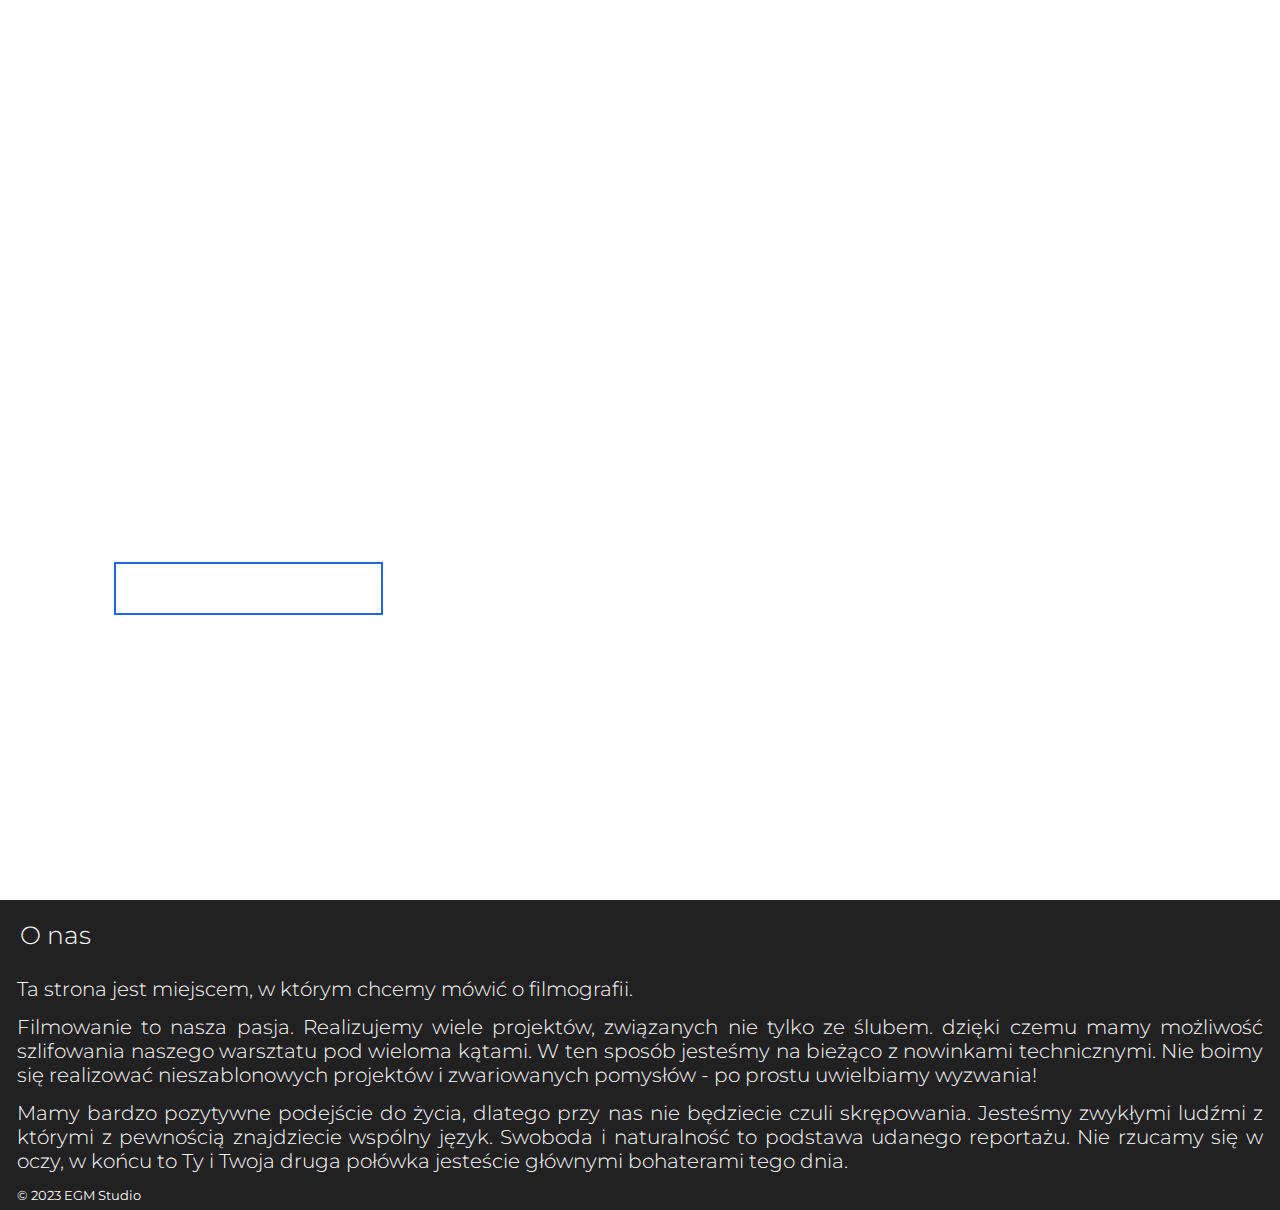
==== Index.html @ 24343327 "first commit" ====
<!DOCTYPE html>
<html>
<head>
    <meta name="viewport" content="width=device-width, initial-scale=1.0">
    <title>EGM studio</title>
    <link rel="stylesheet" href="css/grafika.css">
</head>

<body>
    <div class="hero">
        <video autoplay loop muted plays-inline class="back-video">
            <source src="Stronafilm.mp4" type="video/mp4">
        </video>

        <nav>
            <a href="Index.html"><img src="LOGOegm.png" class="logo"></a>
            <ul>
                <li><a href="#">START</a></li>
                <li><a href="portfolio.html">PORTFOLIO</a></li>
                <li><a href="kontakt.html">KONTAKT</a></li>
                <li><a href="https://www.facebook.com/EGMstudioo" target="_blank"><img src="ikony/icons8-facebook-24.png" class="ikonka"></a></li>
                <li><a href="https://www.instagram.com/egmstudio.pl/" target="_blank"><img src="ikony/icons8-instagram-30.png" class="ikonka"></a></li>
            </ul>
        </nav>
        <div class="content">
            <h1>Tu znajdziesz<span></span></h1>
            <h1>Swój wymarzony<span></span></h1>
            <h1>Film ślubny.<span></span></h1>
            <a href="portfolio.html" type="button" class="cta">ZOBACZ WIĘCEJ</a>
        </div>       
    </div>
    <div class="dupa">
        <h2>O nas</h2>
        <p>Ta strona jest miejscem, w którym chcemy mówić o filmografii.</p>
        <p>Filmowanie to nasza pasja. Realizujemy wiele projektów, związanych nie tylko ze ślubem. dzięki czemu mamy możliwość szlifowania naszego warsztatu pod wieloma kątami. W ten sposób jesteśmy na bieżąco z nowinkami technicznymi. Nie boimy się realizować nieszablonowych projektów i zwariowanych pomysłów - po prostu uwielbiamy wyzwania!</p>
        <p>Mamy bardzo pozytywne podejście do życia, dlatego przy nas nie będziecie czuli skrępowania. Jesteśmy zwykłymi ludźmi z którymi z pewnością znajdziecie wspólny język. Swoboda i naturalność to podstawa udanego reportażu. Nie rzucamy się w oczy, w końcu to Ty i Twoja druga połówka jesteście głównymi bohaterami tego dnia.</p>
    </div>

    <script>
        window.addEventListener('scroll', function() {
            var nav = document.querySelector('nav');
            if (window.scrollY > 0) {
                nav.classList.add('scroll-down');
            } else {
                nav.classList.remove('scroll-down');
            }
        });
    </script>

    <footer>
        <p>&copy; 2023 EGM Studio</p>
    </footer>

    <script src="https://cdnjs.cloudflare.com/ajax/libs/jquery/3.5.1/jquery.slim.min.js"></script>
</body>
</html>
---- css/grafika.css ----
@import 'https://fonts.googleapis.com/css?family=Montserrat:300, 400, 700&display=swap';

* {
    margin: 0;
    padding: 0;
    box-sizing: border-box;
    font-family: 'Montserrat', sans-serif;
}

.hero {
    width:100% ;
    height:100vh ;
    position: relative;
    padding: 0 5%;
    display: flex;
    align-items: center;
    justify-content: left;
}

nav {
    width: 100%;
    position: fixed;
    top: 0;
    left: 0;
    padding: 15px 8%;
    display: flex;
    align-items: center;
    justify-content: space-between;
    text-align: center;
    list-style: none;
    background: transparent;
    overflow: hidden;
    color: white;
    padding: 0;
    padding-top: 15px;
    padding-bottom: 15px;
    margin: 0;
    transition: 1s;
    z-index: 1;
    text-decoration: none;
}

nav .logo {
    width: 230px;
    margin-left: 60px;
    justify-content: left;
}
nav.black {
    background:#222121;
}

nav ul li {
    display: inline-block; 
    margin: 0 20px;
    position: relative;
}
nav ul li a {
    display: inline-block;
    text-decoration: none; 
    color: white;
    font-size: 15px;
    font-weight: 300;
}

nav ul li::after{
    content: "";
    height: 3px;
    width: 0;
    background: #2466e0;
    position: absolute;
    left: 0;
    bottom: -10px;
    transition: 0.5s;
}
nav ul li:hover::after{
    width: 100%;
}

.content {
    max-width: 1200;
    padding: 0 50px;
    position: absolute;
    justify-content: flex-start;
    color: white;
}
/*.content::after{
    content: "";
    position: absolute;
    left: 0;
    top: 0;
    height: 100%;
    width: 100%;
    
    opacity: .7;
    z-index: -1;
}*/
.content h1 {
    display: block;
    width: fit-content;
    position: relative;
    z-index: -1;
    font-size: 50px;
    font-weight: 300;
    /*color: transparent;
    animation: text-reveal .5s ease forwards;
    animation-delay: 1s;*/
}
/*.content h1:nth-child(1){
    animation-delay: 1s;
}
.content h1:nth-child(2) {
    animation-delay: 2s;
}
.content h1:nth-child(3){
    animation-delay: 3s;
}*/
.content h1 span{
    position: absolute;
    top: 0;
    left: 0;
    height: 100%;
    width: 0%;
    background-color: #2466e0;
    /*animation: text_reveal_box 1s ease;
    animation-delay: 0.5s;*/
}
/*.content h1:nth-child(1) span{
    animation-delay: 0.5s;
}
.content h1:nth-child(2) span{
    animation-delay: 1.5s;
}
.content h1:nth-child(3) span{
    animation-delay: 2.5s;
}*/

.content .cta {
    text-decoration: none;
    display: inline-block;
    position: absolute;
    /*z-index: -1;*/
    color: rgb(255, 255, 255);
    background-color: transparent;
    font-size: 24px;
    border: 2px solid #2466e0;
    padding: 10px 30px;
    /*border-radius: 50px;*/
    margin-top: 20px;
    /*transition: .3s ease;
    transition-property: background-color, color;*/
}
/*.content .cta:hover{
    color: black;
    background-color: #2466e0;
}*/


.back-video {
    position: absolute;
    right: 0;
    bottom: 0;
    z-index: -1;
}

.dupa{
    display: grid;
    background-color:#222121;
    font-weight: 300;
    text-align: justify;
}
h2 {
    background-color:#222121;
    font-size: 25px;
    text-align: justify;
    padding: 20px;
    color: white;
    font-weight: 300;
}

p {
    background-color:#222121;
    font-size: 20px;
    padding: 7px;
    margin-left: 10px;
    margin-right: 10px;
    color: white;
}

.ikonka{
    width: 25px;
    height: 25px;
}
body {
  overflow: overlay;
}
footer{
    background-color: #222121;
}
footer p{
    font-size: small;
}

::-webkit-scrollbar {
    display: block;
    width: 10px;
  }
  
  ::-webkit-scrollbar-button {
    display: none;
  }
  
  ::-webkit-scrollbar-track {
    background-color: #00000000;
  }
  
  ::-webkit-scrollbar-track-piece {
    background-color: #00000000;
  }
  
  ::-webkit-scrollbar-thumb {
    background-color: #00000040;
    border: 1px solid #ffffff40;
    border-radius: 24px;
  }

@media (min-aspect-ratio: 16/9){
    .back-video{
        width: 100%;
        height: auto;
    }
}
@media (max-aspect-ratio: 16/9){
    .back-video{
        width: auto;
        height: 100%;
    }
}
@keyframes text_reveal_box{
    50%{
        width: 100%;
        left: 0;
    }
    100%{
        width: 0;
        left: 100%;
    }
}
 @keyframes text-reveal{
    100% {
        color: black;
    }
}
nav {
    transition: transform 0.3s ease, background-color 0.3s ease;
  }
  
  .scroll-down {
    transform: translateY(0%);
    background-color: #222121;
  }
  @media (max-width: 768px) {
    .hero {
        padding: 0 10px;
    }

    nav .logo {
        width: 120px;
    }

    nav ul li {
        margin: 0 5px;
    }

    .content {
        padding: 0 5px;
    }

    .content h1 {
        font-size: 24px;
    }

    .content .cta {
        padding: 8px 16px;
        font-size: 18px;
    }
}
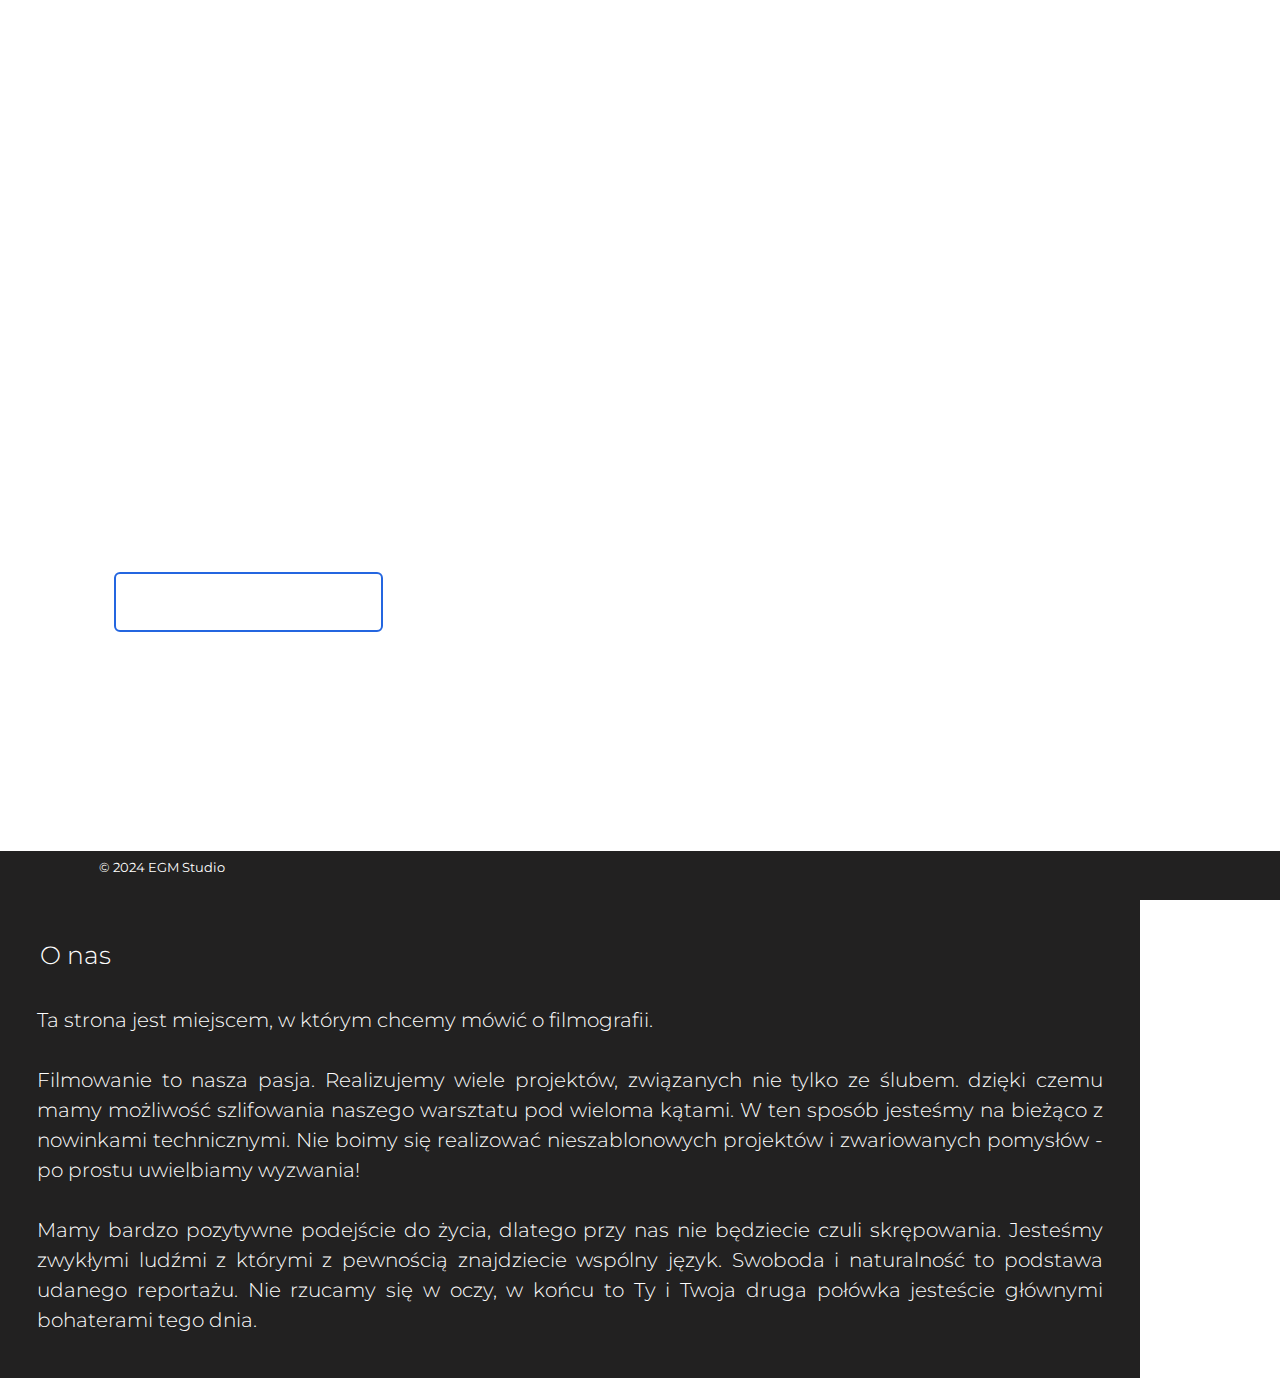
==== commit 87f3c388: "bootstrap" ====
--- a/Index.html
+++ b/Index.html
@@ -1,41 +1,68 @@
 <!DOCTYPE html>
-<html>
+<html lang="en">
 <head>
+    <meta charset="UTF-8">
     <meta name="viewport" content="width=device-width, initial-scale=1.0">
     <title>EGM studio</title>
+    <link href="https://cdn.jsdelivr.net/npm/bootstrap@5.3.0-alpha1/dist/css/bootstrap.min.css" rel="stylesheet">
     <link rel="stylesheet" href="css/grafika.css">
 </head>
+<body>
 
-<body>
-    <div class="hero">
+    <nav class="navbar navbar-expand-lg navbar-dark fixed-top">
+        <div class="container">
+            <a class="navbar-brand" href="Index.html"><img src="LOGOegm.png" class="logo" alt="EGM Studio Logo"></a>
+            <button class="navbar-toggler" type="button" data-bs-toggle="collapse" data-bs-target="#navbarNav" aria-controls="navbarNav" aria-expanded="false" aria-label="Toggle navigation">
+                <span class="navbar-toggler-icon"></span>
+            </button>
+            <div class="collapse navbar-collapse" id="navbarNav">
+                <ul class="navbar-nav ms-auto">
+                    <li class="nav-item">
+                        <a class="nav-link" href="#">START</a>
+                    </li>
+                    <li class="nav-item">
+                        <a class="nav-link" href="portfolio.html">PORTFOLIO</a>
+                    </li>
+                    <li class="nav-item">
+                        <a class="nav-link" href="kontakt.html">KONTAKT</a>
+                    </li>
+                    <li class="nav-item">
+                        <a class="nav-link" href="https://www.facebook.com/EGMstudioo" target="_blank"><img src="ikony/icons8-facebook-24.png" class="ikonka" alt="Facebook Icon"></a>
+                    </li>
+                    <li class="nav-item">
+                        <a class="nav-link" href="https://www.instagram.com/egmstudio.pl/" target="_blank"><img src="ikony/icons8-instagram-30.png" class="ikonka" alt="Instagram Icon"></a>
+                    </li>
+                </ul>
+            </div>
+        </div>
+    </nav>
+
+    <div class="container-fluid hero">
         <video autoplay loop muted plays-inline class="back-video">
             <source src="Stronafilm.mp4" type="video/mp4">
         </video>
-
-        <nav>
-            <a href="Index.html"><img src="LOGOegm.png" class="logo"></a>
-            <ul>
-                <li><a href="#">START</a></li>
-                <li><a href="portfolio.html">PORTFOLIO</a></li>
-                <li><a href="kontakt.html">KONTAKT</a></li>
-                <li><a href="https://www.facebook.com/EGMstudioo" target="_blank"><img src="ikony/icons8-facebook-24.png" class="ikonka"></a></li>
-                <li><a href="https://www.instagram.com/egmstudio.pl/" target="_blank"><img src="ikony/icons8-instagram-30.png" class="ikonka"></a></li>
-            </ul>
-        </nav>
         <div class="content">
             <h1>Tu znajdziesz<span></span></h1>
             <h1>Swój wymarzony<span></span></h1>
             <h1>Film ślubny.<span></span></h1>
-            <a href="portfolio.html" type="button" class="cta">ZOBACZ WIĘCEJ</a>
+            <a href="portfolio.html" type="button" class="btn btn-primary cta">ZOBACZ WIĘCEJ</a>
         </div>       
     </div>
-    <div class="dupa">
+
+    <div class="container dupa">
         <h2>O nas</h2>
         <p>Ta strona jest miejscem, w którym chcemy mówić o filmografii.</p>
         <p>Filmowanie to nasza pasja. Realizujemy wiele projektów, związanych nie tylko ze ślubem. dzięki czemu mamy możliwość szlifowania naszego warsztatu pod wieloma kątami. W ten sposób jesteśmy na bieżąco z nowinkami technicznymi. Nie boimy się realizować nieszablonowych projektów i zwariowanych pomysłów - po prostu uwielbiamy wyzwania!</p>
         <p>Mamy bardzo pozytywne podejście do życia, dlatego przy nas nie będziecie czuli skrępowania. Jesteśmy zwykłymi ludźmi z którymi z pewnością znajdziecie wspólny język. Swoboda i naturalność to podstawa udanego reportażu. Nie rzucamy się w oczy, w końcu to Ty i Twoja druga połówka jesteście głównymi bohaterami tego dnia.</p>
     </div>
 
+    <footer class="fixed-bottom">
+        <div class="container">
+            <p>&copy; 2024 EGM Studio</p>
+        </div>
+    </footer>
+
+    <script src="https://cdn.jsdelivr.net/npm/bootstrap@5.3.0-alpha1/dist/js/bootstrap.bundle.min.js"></script>
     <script>
         window.addEventListener('scroll', function() {
             var nav = document.querySelector('nav');
@@ -46,11 +73,5 @@
             }
         });
     </script>
-
-    <footer>
-        <p>&copy; 2023 EGM Studio</p>
-    </footer>
-
-    <script src="https://cdnjs.cloudflare.com/ajax/libs/jquery/3.5.1/jquery.slim.min.js"></script>
 </body>
 </html>
--- a/css/grafika.css
+++ b/css/grafika.css
@@ -83,17 +83,7 @@
     justify-content: flex-start;
     color: white;
 }
-/*.content::after{
-    content: "";
-    position: absolute;
-    left: 0;
-    top: 0;
-    height: 100%;
-    width: 100%;
-    
-    opacity: .7;
-    z-index: -1;
-}*/
+
 .content h1 {
     display: block;
     width: fit-content;
@@ -101,19 +91,8 @@
     z-index: -1;
     font-size: 50px;
     font-weight: 300;
-    /*color: transparent;
-    animation: text-reveal .5s ease forwards;
-    animation-delay: 1s;*/
-}
-/*.content h1:nth-child(1){
-    animation-delay: 1s;
-}
-.content h1:nth-child(2) {
-    animation-delay: 2s;
-}
-.content h1:nth-child(3){
-    animation-delay: 3s;
-}*/
+   
+}
 .content h1 span{
     position: absolute;
     top: 0;
@@ -121,39 +100,21 @@
     height: 100%;
     width: 0%;
     background-color: #2466e0;
-    /*animation: text_reveal_box 1s ease;
-    animation-delay: 0.5s;*/
-}
-/*.content h1:nth-child(1) span{
-    animation-delay: 0.5s;
-}
-.content h1:nth-child(2) span{
-    animation-delay: 1.5s;
-}
-.content h1:nth-child(3) span{
-    animation-delay: 2.5s;
-}*/
+
+}
 
 .content .cta {
     text-decoration: none;
     display: inline-block;
     position: absolute;
-    /*z-index: -1;*/
     color: rgb(255, 255, 255);
     background-color: transparent;
     font-size: 24px;
     border: 2px solid #2466e0;
     padding: 10px 30px;
-    /*border-radius: 50px;*/
+
     margin-top: 20px;
-    /*transition: .3s ease;
-    transition-property: background-color, color;*/
-}
-/*.content .cta:hover{
-    color: black;
-    background-color: #2466e0;
-}*/
-
+}
 
 .back-video {
     position: absolute;
@@ -162,12 +123,16 @@
     z-index: -1;
 }
 
-.dupa{
+.dupa {
     display: grid;
-    background-color:#222121;
+    background-color: #222121;
     font-weight: 300;
     text-align: justify;
-}
+    padding: 20px;
+    margin: 0; 
+    justify-content: left;
+}
+
 h2 {
     background-color:#222121;
     font-size: 25px;
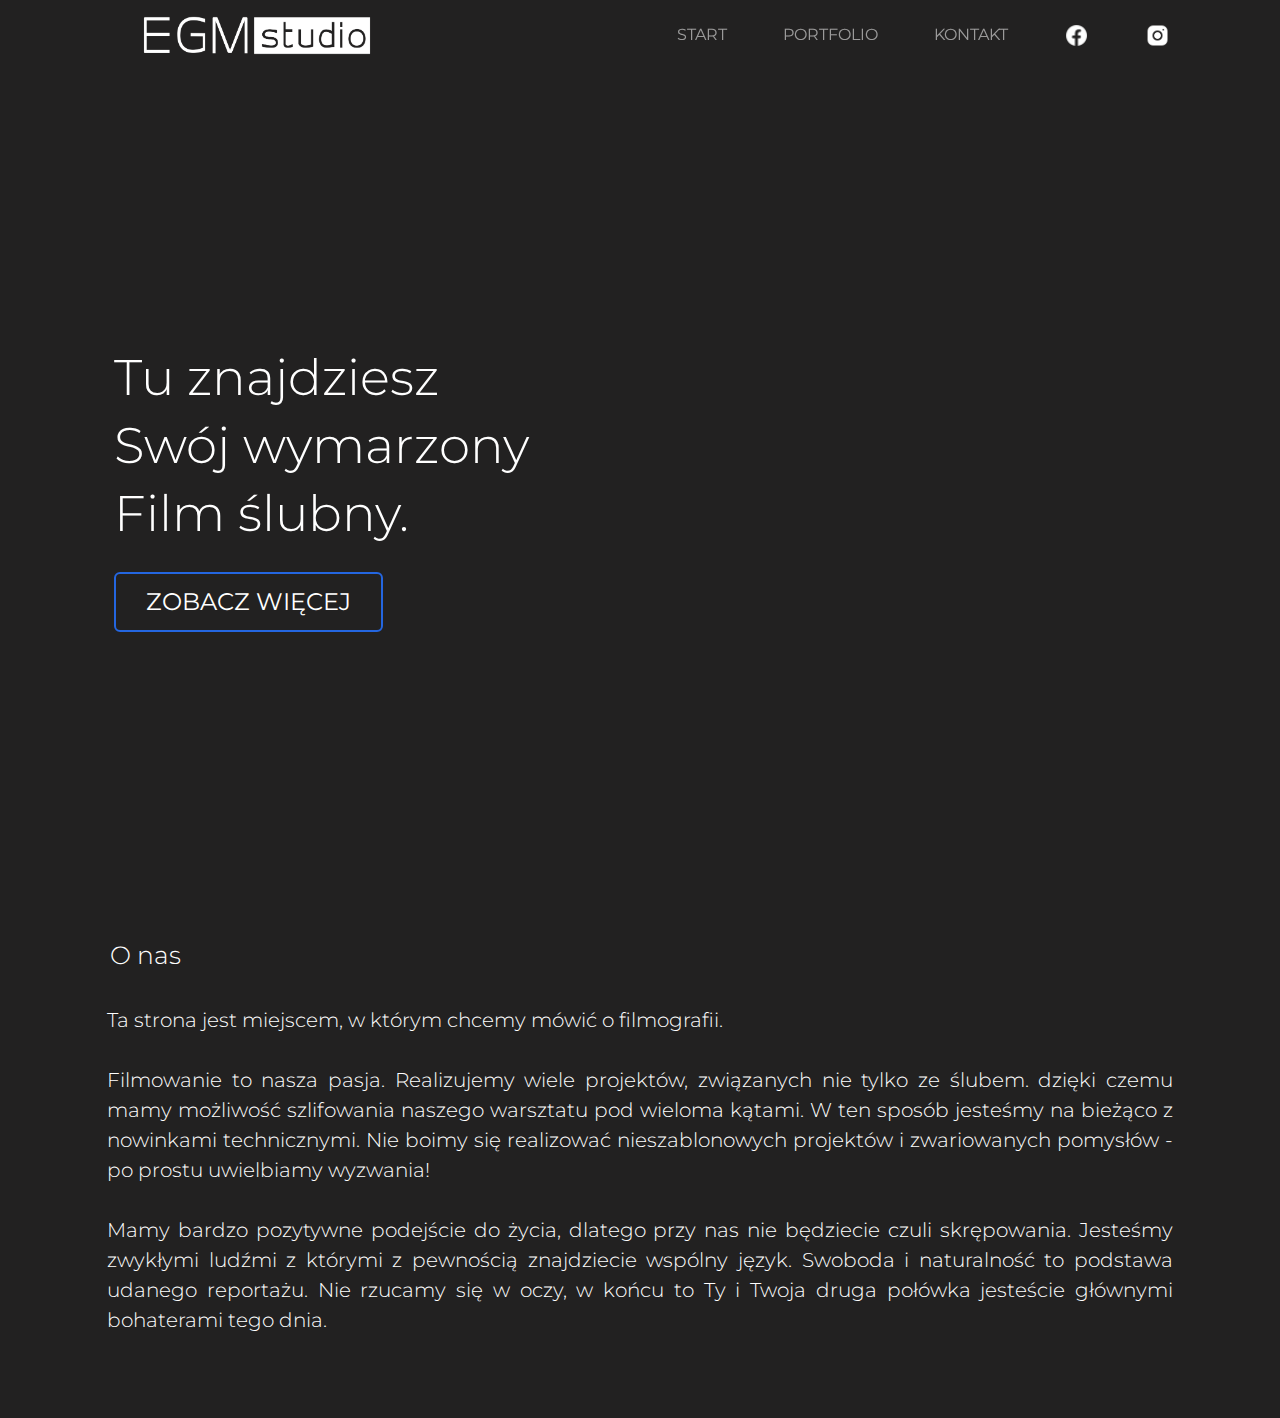
==== commit 5958ef03: "main page" ====
--- a/Index.html
+++ b/Index.html
@@ -56,7 +56,7 @@
         <p>Mamy bardzo pozytywne podejście do życia, dlatego przy nas nie będziecie czuli skrępowania. Jesteśmy zwykłymi ludźmi z którymi z pewnością znajdziecie wspólny język. Swoboda i naturalność to podstawa udanego reportażu. Nie rzucamy się w oczy, w końcu to Ty i Twoja druga połówka jesteście głównymi bohaterami tego dnia.</p>
     </div>
 
-    <footer class="fixed-bottom">
+    <footer class="fixed-bottom" id="footer">
         <div class="container">
             <p>&copy; 2024 EGM Studio</p>
         </div>
@@ -72,6 +72,23 @@
                 nav.classList.remove('scroll-down');
             }
         });
+
+        function checkFooterVisibility() {
+            var footer = document.getElementById('footer');
+            var scrollPosition = window.pageYOffset;
+            var windowSize = window.innerHeight;
+            var bodyHeight = document.body.offsetHeight;
+
+            if ((scrollPosition + windowSize) >= bodyHeight) {
+                footer.style.display = 'block'; 
+            } else {
+                footer.style.display = 'none'; 
+            }
+        }
+
+        window.addEventListener('scroll', checkFooterVisibility);
+
+        checkFooterVisibility();
     </script>
 </body>
 </html>
--- a/css/grafika.css
+++ b/css/grafika.css
@@ -129,8 +129,8 @@
     font-weight: 300;
     text-align: justify;
     padding: 20px;
-    margin: 0; 
     justify-content: left;
+    padding-bottom: 60px;
 }
 
 h2 {
@@ -157,8 +157,12 @@
 }
 body {
   overflow: overlay;
-}
-footer{
+  background-color: #222121;
+}
+footer {
+    position: absolute;
+    bottom: 0;
+    width: 100%;
     background-color: #222121;
 }
 footer p{
@@ -188,18 +192,7 @@
     border-radius: 24px;
   }
 
-@media (min-aspect-ratio: 16/9){
-    .back-video{
-        width: 100%;
-        height: auto;
-    }
-}
-@media (max-aspect-ratio: 16/9){
-    .back-video{
-        width: auto;
-        height: 100%;
-    }
-}
+
 @keyframes text_reveal_box{
     50%{
         width: 100%;
@@ -223,29 +216,4 @@
     transform: translateY(0%);
     background-color: #222121;
   }
-  @media (max-width: 768px) {
-    .hero {
-        padding: 0 10px;
-    }
-
-    nav .logo {
-        width: 120px;
-    }
-
-    nav ul li {
-        margin: 0 5px;
-    }
-
-    .content {
-        padding: 0 5px;
-    }
-
-    .content h1 {
-        font-size: 24px;
-    }
-
-    .content .cta {
-        padding: 8px 16px;
-        font-size: 18px;
-    }
-}+ 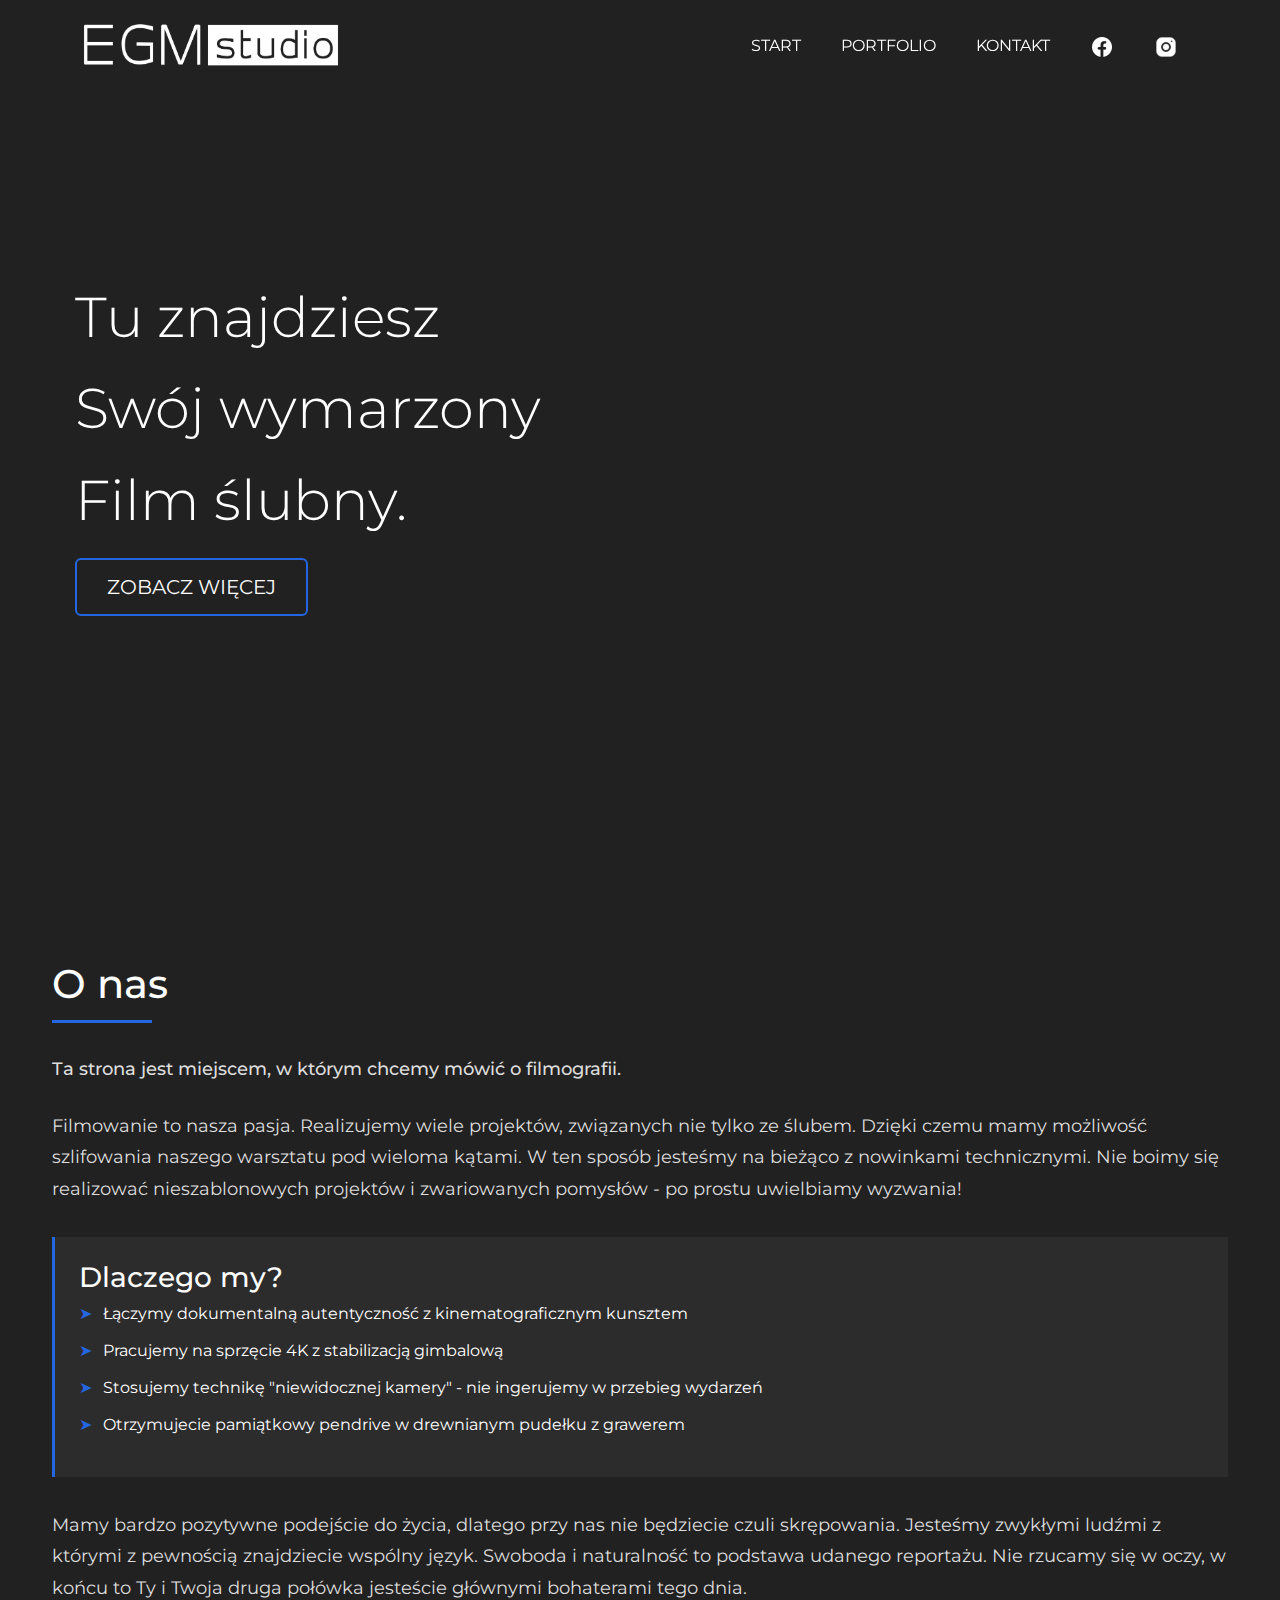
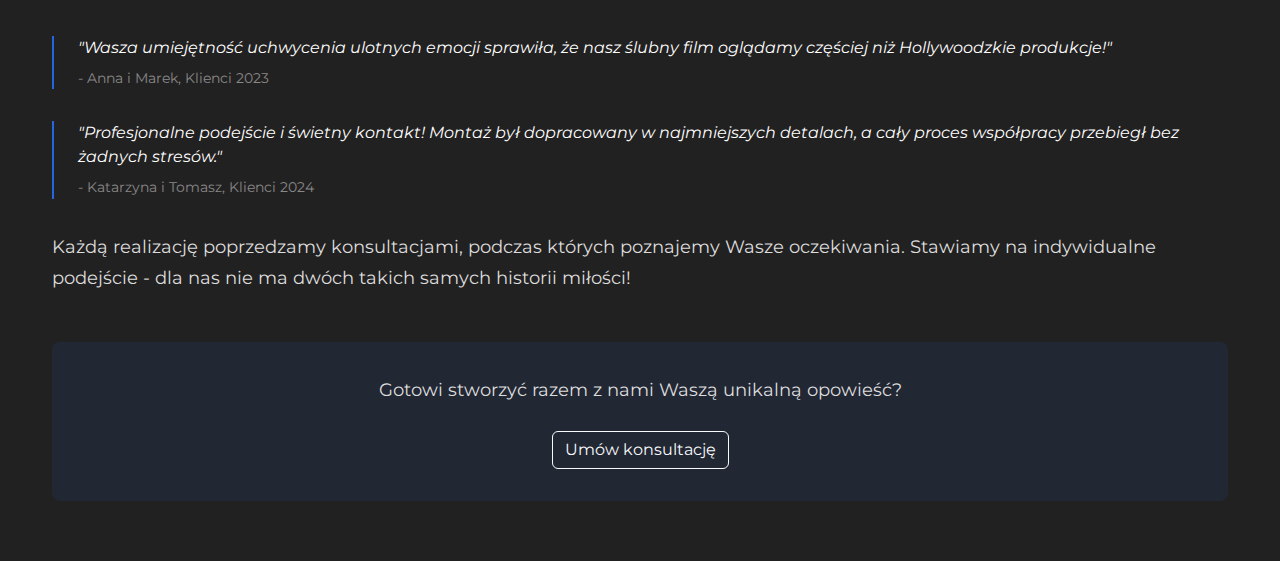
==== commit 497a3852: "fix" ====
--- a/Index.html
+++ b/Index.html
@@ -1,37 +1,29 @@
 <!DOCTYPE html>
-<html lang="en">
+<html lang="pl">
 <head>
     <meta charset="UTF-8">
     <meta name="viewport" content="width=device-width, initial-scale=1.0">
     <title>EGM studio</title>
-    <link href="https://cdn.jsdelivr.net/npm/bootstrap@5.3.0-alpha1/dist/css/bootstrap.min.css" rel="stylesheet">
+    <link href="https://cdn.jsdelivr.net/npm/bootstrap@5.3.0/dist/css/bootstrap.min.css" rel="stylesheet">
     <link rel="stylesheet" href="css/grafika.css">
 </head>
 <body>
 
-    <nav class="navbar navbar-expand-lg navbar-dark fixed-top">
+    <nav class="navbar navbar-expand-lg fixed-top">
         <div class="container">
-            <a class="navbar-brand" href="Index.html"><img src="LOGOegm.png" class="logo" alt="EGM Studio Logo"></a>
-            <button class="navbar-toggler" type="button" data-bs-toggle="collapse" data-bs-target="#navbarNav" aria-controls="navbarNav" aria-expanded="false" aria-label="Toggle navigation">
+            <a class="navbar-brand" href="index.html">
+                <img src="LOGOegm.png" alt="EGM Logo" class="logo">
+            </a>
+            <button class="navbar-toggler" type="button" data-bs-toggle="collapse" data-bs-target="#navbarNav">
                 <span class="navbar-toggler-icon"></span>
             </button>
             <div class="collapse navbar-collapse" id="navbarNav">
                 <ul class="navbar-nav ms-auto">
-                    <li class="nav-item">
-                        <a class="nav-link" href="#">START</a>
-                    </li>
-                    <li class="nav-item">
-                        <a class="nav-link" href="portfolio.html">PORTFOLIO</a>
-                    </li>
-                    <li class="nav-item">
-                        <a class="nav-link" href="kontakt.html">KONTAKT</a>
-                    </li>
-                    <li class="nav-item">
-                        <a class="nav-link" href="https://www.facebook.com/EGMstudioo" target="_blank"><img src="ikony/icons8-facebook-24.png" class="ikonka" alt="Facebook Icon"></a>
-                    </li>
-                    <li class="nav-item">
-                        <a class="nav-link" href="https://www.instagram.com/egmstudio.pl/" target="_blank"><img src="ikony/icons8-instagram-30.png" class="ikonka" alt="Instagram Icon"></a>
-                    </li>
+                    <li class="nav-item"><a class="nav-link active" href="index.html">START</a></li>
+                    <li class="nav-item"><a class="nav-link" href="portfolio.html">PORTFOLIO</a></li>
+                    <li class="nav-item"><a class="nav-link" href="kontakt.html">KONTAKT</a></li>
+                    <li class="nav-item"><a class="nav-link" href="https://www.facebook.com/EGMstudioo" target="_blank"><img src="ikony/icons8-facebook-24.png" class="social-icon" alt="Facebook"></a></li>
+                    <li class="nav-item"><a class="nav-link" href="https://www.instagram.com/egmstudio.pl/" target="_blank"><img src="ikony/icons8-instagram-30.png" class="social-icon" alt="Instagram"></a></li>
                 </ul>
             </div>
         </div>
@@ -49,46 +41,78 @@
         </div>       
     </div>
 
-    <div class="container dupa">
-        <h2>O nas</h2>
-        <p>Ta strona jest miejscem, w którym chcemy mówić o filmografii.</p>
-        <p>Filmowanie to nasza pasja. Realizujemy wiele projektów, związanych nie tylko ze ślubem. dzięki czemu mamy możliwość szlifowania naszego warsztatu pod wieloma kątami. W ten sposób jesteśmy na bieżąco z nowinkami technicznymi. Nie boimy się realizować nieszablonowych projektów i zwariowanych pomysłów - po prostu uwielbiamy wyzwania!</p>
-        <p>Mamy bardzo pozytywne podejście do życia, dlatego przy nas nie będziecie czuli skrępowania. Jesteśmy zwykłymi ludźmi z którymi z pewnością znajdziecie wspólny język. Swoboda i naturalność to podstawa udanego reportażu. Nie rzucamy się w oczy, w końcu to Ty i Twoja druga połówka jesteście głównymi bohaterami tego dnia.</p>
+    <div class="about-section">
+        <div class="container">
+            <h2>O nas</h2>
+            <div class="about-content">
+                <p class="lead">Ta strona jest miejscem, w którym chcemy mówić o filmografii.</p>
+                
+                <p>Filmowanie to nasza pasja. Realizujemy wiele projektów, związanych nie tylko ze ślubem. Dzięki czemu mamy możliwość szlifowania naszego warsztatu pod wieloma kątami. W ten sposób jesteśmy na bieżąco z nowinkami technicznymi. Nie boimy się realizować nieszablonowych projektów i zwariowanych pomysłów - po prostu uwielbiamy wyzwania!</p>
+    
+                <div class="unique-selling-points">
+                    <h3>Dlaczego my?</h3>
+                    <ul>
+                        <li>Łączymy dokumentalną autentyczność z kinematograficznym kunsztem</li>
+                        <li>Pracujemy na sprzęcie 4K z stabilizacją gimbalową</li>
+                        <li>Stosujemy technikę "niewidocznej kamery" - nie ingerujemy w przebieg wydarzeń</li>
+                        <li>Otrzymujecie pamiątkowy pendrive w drewnianym pudełku z grawerem</li>
+                    </ul>
+                </div>
+    
+                <p>Mamy bardzo pozytywne podejście do życia, dlatego przy nas nie będziecie czuli skrępowania. Jesteśmy zwykłymi ludźmi z którymi z pewnością znajdziecie wspólny język. Swoboda i naturalność to podstawa udanego reportażu. Nie rzucamy się w oczy, w końcu to Ty i Twoja druga połówka jesteście głównymi bohaterami tego dnia.</p>
+    
+                <blockquote class="testimonial">
+                    "Wasza umiejętność uchwycenia ulotnych emocji sprawiła, że nasz ślubny film oglądamy częściej niż Hollywoodzkie produkcje!" 
+                    <span>- Anna i Marek, Klienci 2023</span>
+                </blockquote>
+
+                <blockquote class="testimonial">
+                    "Profesjonalne podejście i świetny kontakt! Montaż był dopracowany w najmniejszych detalach, a cały proces współpracy przebiegł bez żadnych stresów."
+                    <span>- Katarzyna i Tomasz, Klienci 2024</span>
+                </blockquote>
+    
+                <p>Każdą realizację poprzedzamy konsultacjami, podczas których poznajemy Wasze oczekiwania. Stawiamy na indywidualne podejście - dla nas nie ma dwóch takich samych historii miłości!</p>
+    
+                <div class="cta-wrapper">
+                    <p>Gotowi stworzyć razem z nami Waszą unikalną opowieść?</p>
+                    <a href="kontakt.html" class="btn btn-outline-light">Umów konsultację</a>
+                </div>
+            </div>
+        </div>
     </div>
 
-    <footer class="fixed-bottom" id="footer">
+    <footer id="footer">
         <div class="container">
             <p>&copy; 2024 EGM Studio</p>
         </div>
     </footer>
 
-    <script src="https://cdn.jsdelivr.net/npm/bootstrap@5.3.0-alpha1/dist/js/bootstrap.bundle.min.js"></script>
+    <script src="https://cdn.jsdelivr.net/npm/bootstrap@5.3.0/dist/js/bootstrap.bundle.min.js"></script>
     <script>
+        function checkFooterVisibility() {
+            const footer = document.getElementById('footer');
+            const scrollPosition = window.pageYOffset;
+            const windowHeight = window.innerHeight;
+            const documentHeight = document.body.scrollHeight;
+    
+            if (scrollPosition + windowHeight >= documentHeight - 100) {
+                footer.classList.add('visible');
+            } else {
+                footer.classList.remove('visible');
+            }
+        }
+    
+        window.addEventListener('scroll', checkFooterVisibility);
+        checkFooterVisibility();
+    
         window.addEventListener('scroll', function() {
-            var nav = document.querySelector('nav');
-            if (window.scrollY > 0) {
-                nav.classList.add('scroll-down');
+            const nav = document.querySelector('nav');
+            if (window.scrollY > 50) {
+                nav.classList.add('scrolled');
             } else {
-                nav.classList.remove('scroll-down');
+                nav.classList.remove('scrolled');
             }
         });
-
-        function checkFooterVisibility() {
-            var footer = document.getElementById('footer');
-            var scrollPosition = window.pageYOffset;
-            var windowSize = window.innerHeight;
-            var bodyHeight = document.body.offsetHeight;
-
-            if ((scrollPosition + windowSize) >= bodyHeight) {
-                footer.style.display = 'block'; 
-            } else {
-                footer.style.display = 'none'; 
-            }
-        }
-
-        window.addEventListener('scroll', checkFooterVisibility);
-
-        checkFooterVisibility();
     </script>
 </body>
 </html>
--- a/css/grafika.css
+++ b/css/grafika.css
@@ -1,5 +1,7 @@
-@import 'https://fonts.googleapis.com/css?family=Montserrat:300, 400, 700&display=swap';
-
+/* grafika.css */
+@import url('https://fonts.googleapis.com/css?family=Montserrat:300,400,700&display=swap');
+
+/* Base Styles */
 * {
     margin: 0;
     padding: 0;
@@ -7,113 +9,79 @@
     font-family: 'Montserrat', sans-serif;
 }
 
+body {
+    background-color: #222121;
+    color: white;
+    overflow-x: hidden;
+}
+
+/* Navigation */
+
+/* Force consistent font weight */
+.nav-link, .nav-link.active {
+    font-weight: 400 !important; 
+}
+
+.navbar {
+    background: transparent;
+    transition: all 0.3s ease;
+    padding: 15px 0;
+}
+
+.navbar.scrolled {
+    background: #222121 !important;
+    box-shadow: 0 2px 10px rgba(0,0,0,0.3);
+}
+
+.logo {
+    height: 50px;
+    width: auto;
+    transition: all 0.3s ease;
+}
+
+.nav-link {
+    color: white !important;
+    position: relative;
+    transition: all 0.3s ease;
+    padding-bottom: 5px !important;
+    margin: 0 12px !important;
+}
+
+.nav-link::after {
+    content: '';
+    position: absolute;
+    width: 0;
+    height: 2px;
+    background: #2466e0;
+    bottom: 0;
+    left: 0;
+    transition: 0.3s;
+}
+
+.nav-link:hover::after {
+    width: 100%;
+}
+
+.social-icon {
+    width: 24px;
+    height: 24px;
+    transition: transform 0.3s ease;
+}
+
+.social-icon:hover {
+    transform: translateY(-3px);
+}
+
+
+
+/* Hero Section */
 .hero {
-    width:100% ;
-    height:100vh ;
-    position: relative;
-    padding: 0 5%;
+    width: 100%;
+    height: 100vh;
+    position: relative;
     display: flex;
     align-items: center;
-    justify-content: left;
-}
-
-nav {
-    width: 100%;
-    position: fixed;
-    top: 0;
-    left: 0;
-    padding: 15px 8%;
-    display: flex;
-    align-items: center;
-    justify-content: space-between;
-    text-align: center;
-    list-style: none;
-    background: transparent;
-    overflow: hidden;
-    color: white;
-    padding: 0;
-    padding-top: 15px;
-    padding-bottom: 15px;
-    margin: 0;
-    transition: 1s;
-    z-index: 1;
-    text-decoration: none;
-}
-
-nav .logo {
-    width: 230px;
-    margin-left: 60px;
-    justify-content: left;
-}
-nav.black {
-    background:#222121;
-}
-
-nav ul li {
-    display: inline-block; 
-    margin: 0 20px;
-    position: relative;
-}
-nav ul li a {
-    display: inline-block;
-    text-decoration: none; 
-    color: white;
-    font-size: 15px;
-    font-weight: 300;
-}
-
-nav ul li::after{
-    content: "";
-    height: 3px;
-    width: 0;
-    background: #2466e0;
-    position: absolute;
-    left: 0;
-    bottom: -10px;
-    transition: 0.5s;
-}
-nav ul li:hover::after{
-    width: 100%;
-}
-
-.content {
-    max-width: 1200;
-    padding: 0 50px;
-    position: absolute;
     justify-content: flex-start;
-    color: white;
-}
-
-.content h1 {
-    display: block;
-    width: fit-content;
-    position: relative;
-    z-index: -1;
-    font-size: 50px;
-    font-weight: 300;
-   
-}
-.content h1 span{
-    position: absolute;
-    top: 0;
-    left: 0;
-    height: 100%;
-    width: 0%;
-    background-color: #2466e0;
-
-}
-
-.content .cta {
-    text-decoration: none;
-    display: inline-block;
-    position: absolute;
-    color: rgb(255, 255, 255);
-    background-color: transparent;
-    font-size: 24px;
-    border: 2px solid #2466e0;
-    padding: 10px 30px;
-
-    margin-top: 20px;
 }
 
 .back-video {
@@ -121,99 +89,212 @@
     right: 0;
     bottom: 0;
     z-index: -1;
-}
-
-.dupa {
-    display: grid;
+    width: 100%;
+    height: 100%;
+    object-fit: cover;
+}
+
+.content {
+    padding: 0 5%;
+    position: relative;
+    z-index: 1;
+}
+
+.content h1 {
+    font-size: 3.5rem;
+    font-weight: 300;
+    line-height: 1.2;
+    margin-bottom: 1.5rem;
+}
+
+.cta {
+    font-size: 1.25rem;
+    padding: 12px 30px;
+    border: 2px solid #2466e0;
+    background: transparent;
+    color: white;
+    transition: all 0.3s ease;
+}
+
+.cta:hover {
+    background: #2466e0;
+    color: white;
+}
+
+/* About Section */
+.about-section {
     background-color: #222121;
-    font-weight: 300;
-    text-align: justify;
-    padding: 20px;
-    justify-content: left;
-    padding-bottom: 60px;
-}
-
-h2 {
-    background-color:#222121;
-    font-size: 25px;
-    text-align: justify;
-    padding: 20px;
-    color: white;
-    font-weight: 300;
-}
-
-p {
-    background-color:#222121;
-    font-size: 20px;
-    padding: 7px;
-    margin-left: 10px;
-    margin-right: 10px;
-    color: white;
-}
-
-.ikonka{
-    width: 25px;
-    height: 25px;
-}
-body {
-  overflow: overlay;
-  background-color: #222121;
-}
-footer {
+    padding: 60px 0;
+}
+
+.about-section .container {
+    position: relative;
+    max-width: 1200px; /* Match navbar container width */
+    margin: 0 auto;
+}
+
+.about-section h2 {
+    font-size: 2.5rem;
+    margin-bottom: 30px;
+    color: #fff;
+    position: relative;
+    padding-bottom: 15px;
+}
+
+.about-section h2::after {
+    content: '';
     position: absolute;
     bottom: 0;
+    left: 0;
+    width: 100px;
+    height: 3px;
+    background: #2466e0;
+}
+
+.about-section p {
+    font-size: 1.1rem;
+    line-height: 1.8;
+    margin-bottom: 25px;
+    color: #ddd;
+    max-width: 100%; 
+}
+
+/* Footer */
+footer {
+    position: fixed;
+    bottom: -50px;
+    left: 0;
     width: 100%;
     background-color: #222121;
-}
-footer p{
-    font-size: small;
-}
-
-::-webkit-scrollbar {
+    text-align: center;
+    padding: 15px 0;
+    transition: all 0.3s ease;
+    opacity: 0;
+}
+
+footer.visible {
+    bottom: 0;
+    opacity: 1;
+}
+
+footer p {
+    color: #888;
+    font-size: 0.9rem;
+    margin: 0;
+}
+
+/* About Section Enhancements */
+.lead {
+    font-size: 1.4rem;
+    color: #2466e0;
+    font-weight: 500;
+    margin-bottom: 2rem;
+}
+
+.unique-selling-points {
+    background: rgba(255,255,255,0.05);
+    padding: 1.5rem;
+    border-left: 3px solid #2466e0;
+    margin: 2rem 0;
+}
+
+.unique-selling-points li {
+    margin-bottom: 0.8rem;
+    position: relative;
+    padding-left: 1.5rem;
+}
+
+.unique-selling-points li::before {
+    content: "➤";
+    color: #2466e0;
+    position: absolute;
+    left: 0;
+}
+
+.unique-selling-points ul {
+    list-style: none;
+    padding-left: 0;
+}
+
+.testimonial {
+    font-style: italic;
+    border-left: 2px solid #2466e0;
+    padding-left: 1.5rem;
+    margin: 2rem 0;
+}
+
+.testimonial span {
     display: block;
-    width: 10px;
-  }
-  
-  ::-webkit-scrollbar-button {
-    display: none;
-  }
-  
-  ::-webkit-scrollbar-track {
-    background-color: #00000000;
-  }
-  
-  ::-webkit-scrollbar-track-piece {
-    background-color: #00000000;
-  }
-  
-  ::-webkit-scrollbar-thumb {
-    background-color: #00000040;
-    border: 1px solid #ffffff40;
-    border-radius: 24px;
-  }
-
-
-@keyframes text_reveal_box{
-    50%{
-        width: 100%;
-        left: 0;
-    }
-    100%{
-        width: 0;
-        left: 100%;
-    }
-}
- @keyframes text-reveal{
-    100% {
-        color: black;
-    }
-}
-nav {
-    transition: transform 0.3s ease, background-color 0.3s ease;
-  }
-  
-  .scroll-down {
-    transform: translateY(0%);
-    background-color: #222121;
-  }
- +    font-style: normal;
+    color: #888;
+    margin-top: 0.5rem;
+    font-size: 0.9rem;
+}
+
+.cta-wrapper {
+    text-align: center;
+    margin-top: 3rem;
+    padding: 2rem;
+    background: rgba(36,102,224,0.1);
+    border-radius: 8px;
+}
+
+/* Animations */
+@keyframes textReveal {
+    0% { width: 0 }
+    100% { width: 100% }
+}
+
+/* Responsive Design */
+@media (max-width: 992px) {
+    .content h1 {
+        font-size: 2.5rem;
+    }
+    
+    .logo {
+        height: 40px;
+    }
+}
+
+@media (max-width: 768px) {
+    .navbar {
+        padding: 10px 0;
+    }
+    
+    .content h1 {
+        font-size: 2rem;
+        line-height: 1.3;
+    }
+    
+    .cta {
+        font-size: 1rem;
+        padding: 10px 25px;
+    }
+    
+    .about-section {
+        padding: 3rem 0;
+    }
+}
+
+@media (max-width: 576px) {
+    .logo {
+        height: 35px;
+    }
+    
+    .content h1 {
+        font-size: 1.75rem;
+    }
+    
+    .nav-link {
+        font-size: 0.9rem;
+        margin: 0 10px;
+    }
+    
+    .about-section h2 {
+        font-size: 1.5rem;
+    }
+    
+    .about-section p {
+        font-size: 1rem;
+    }
+}